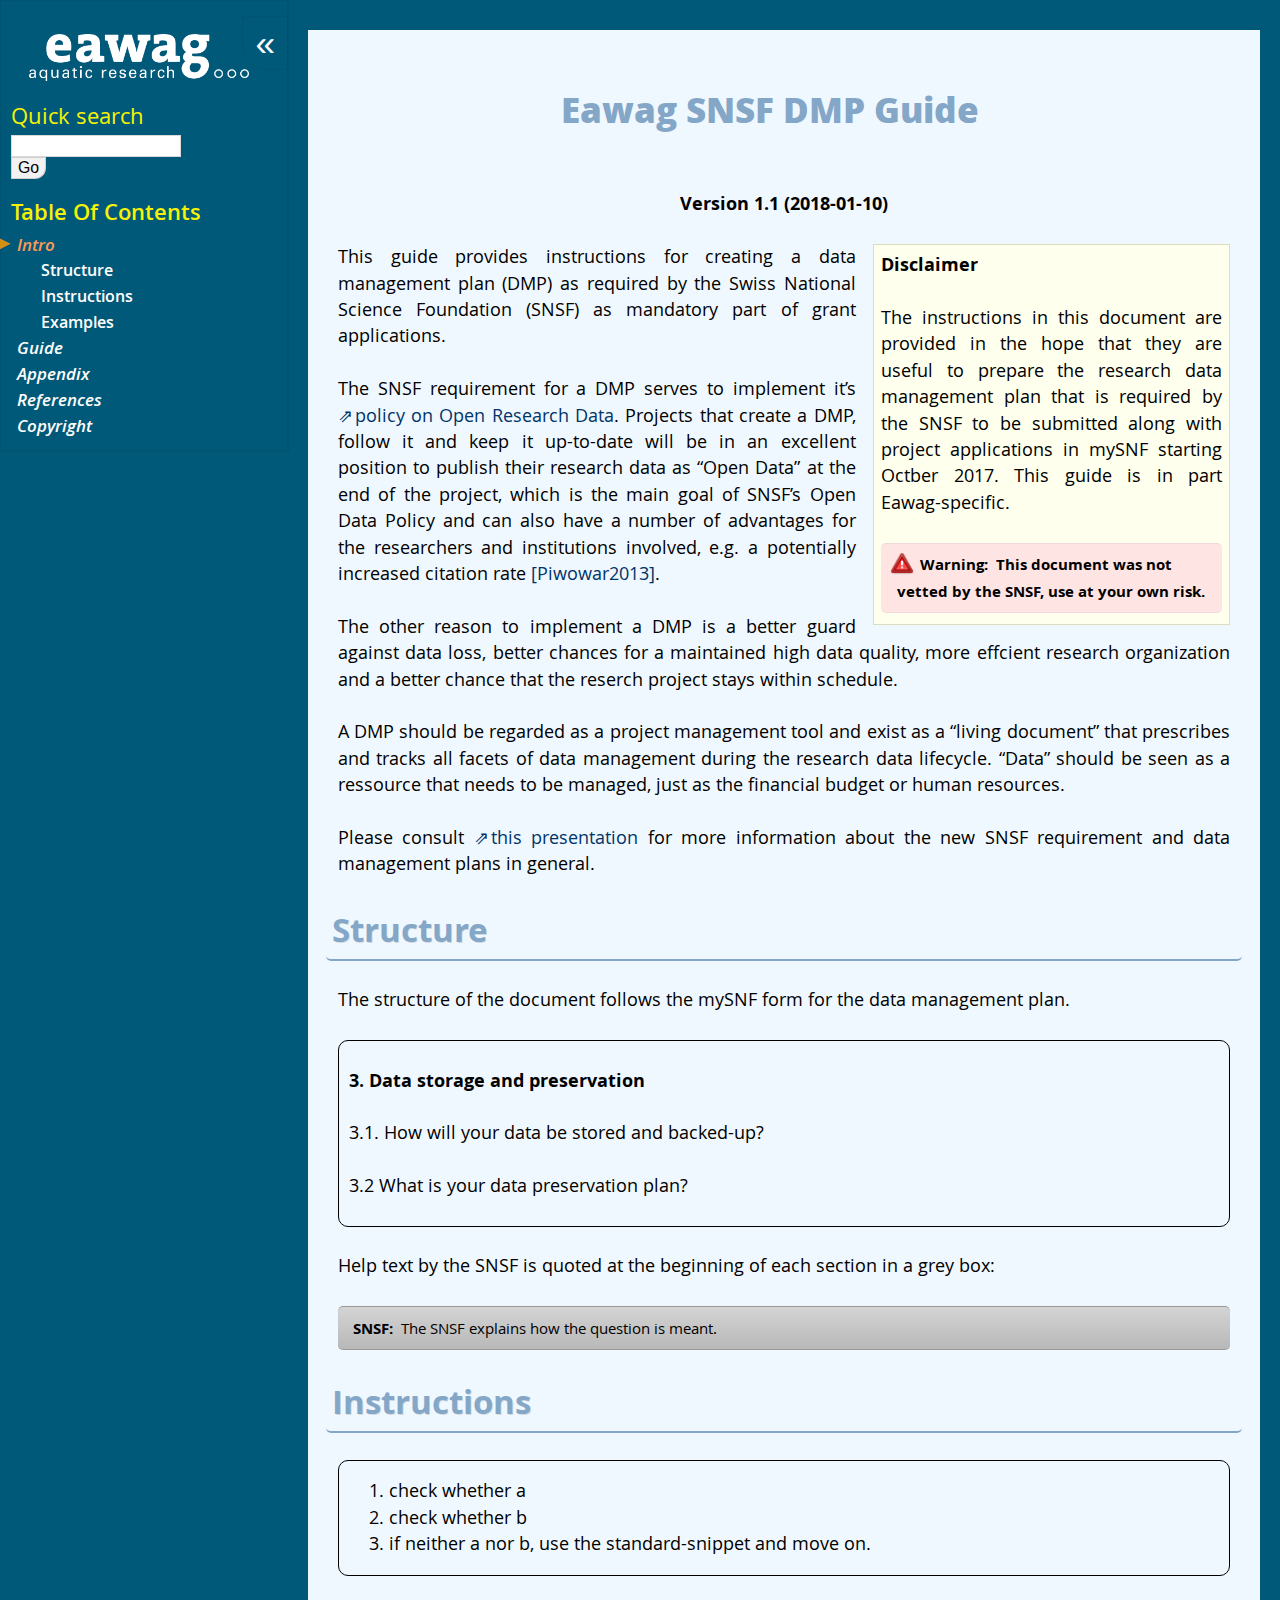
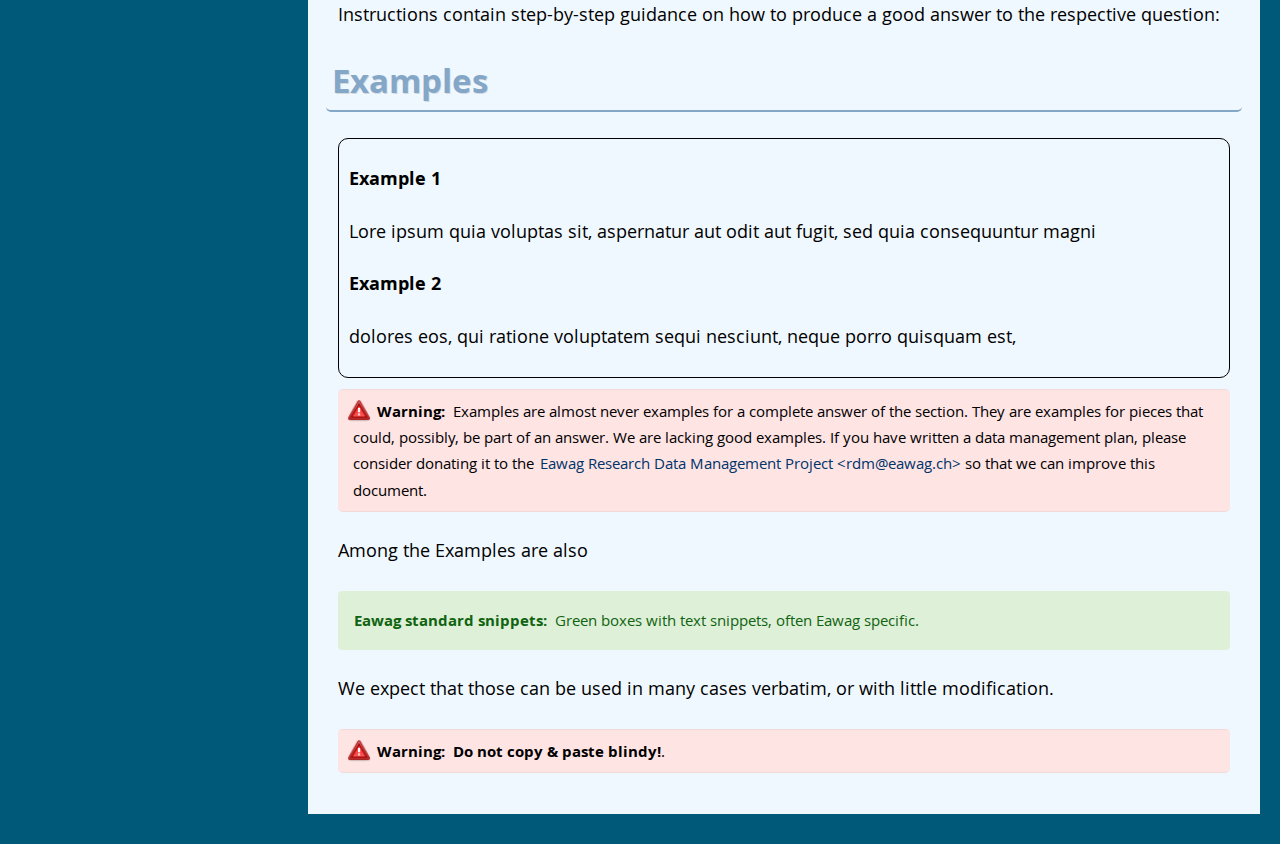
==== _build/html/index.html @ 39a64362 "fixed fonts" ====
<!DOCTYPE html PUBLIC "-//W3C//DTD XHTML 1.0 Transitional//EN"
  "http://www.w3.org/TR/xhtml1/DTD/xhtml1-transitional.dtd">

<html xmlns="http://www.w3.org/1999/xhtml">
  <head>
    <meta http-equiv="Content-Type" content="text/html; charset=utf-8" />
    <title>Eawag SNSF DMP Guide &#8212; Eawag SNSF DMP Guide 1.1 documentation</title>
    <link rel="stylesheet" href="_static/cloud_eaw.css" type="text/css" />
    <link rel="stylesheet" href="_static/pygments.css" type="text/css" />
    <link rel="stylesheet" href="FUCKIT" type="text/css" />
    <script type="text/javascript">
      var DOCUMENTATION_OPTIONS = {
        URL_ROOT:    './',
        VERSION:     '1.1',
        COLLAPSE_INDEX: false,
        FILE_SUFFIX: '.html',
        HAS_SOURCE:  true,
        SOURCELINK_SUFFIX: '.txt'
      };
    </script>
    <script type="text/javascript" src="_static/jquery.js"></script>
    <script type="text/javascript" src="_static/underscore.js"></script>
    <script type="text/javascript" src="_static/doctools.js"></script>
    <script type="text/javascript" src="_static/jquery.cookie.js"></script>
    <script type="text/javascript" src="_static/cloud.base.js"></script>
    <script type="text/javascript" src="_static/cloud.js"></script>
    <link rel="index" title="Index" href="genindex.html" />
    <link rel="search" title="Search" href="search.html" />
    <link rel="next" title="Guide" href="Eawag_SNSF_DMP_Guide.html" />
    <link rel="prev" title="Eawag SNSF DMP Guide" href="contents.html" /> 
        <meta name="viewport" content="width=device-width, initial-scale=1">
  </head>
  <body>
    
    
    
  

    <div class="document">
      <div class="documentwrapper">
        <div class="bodywrapper">
          <div class="body" role="main">
            
  <div class="section" id="eawag-snsf-dmp-guide">
<h1>Eawag SNSF DMP Guide<a class="headerlink" href="#eawag-snsf-dmp-guide" title="Permalink to this headline">¶</a></h1>
<p class="centered">
<strong>Version 1.1 (2018-01-10)</strong></p><div class="sidebar">
<p class="first sidebar-title">Disclaimer</p>
<p>The instructions in this document are provided in the hope that
they are useful to prepare the research data management plan
that is required by the SNSF to be submitted along with project
applications in mySNF starting Octber 2017. This guide is in part
Eawag-specific.</p>
<div class="last admonition warning">
<p class="first admonition-title">Warning</p>
<p class="last"><strong>This document was not vetted by the SNSF, use at your own
risk.</strong></p>
</div>
</div>
<p>This guide provides instructions for creating a data management plan
(DMP) as required by the Swiss National Science Foundation (SNSF) as
mandatory part of grant applications.</p>
<p>The SNSF requirement for a DMP serves to implement it’s <a class="reference external" href="http://www.snf.ch/en/theSNSF/research-policies/open_research_data/">policy on
Open Research Data</a>. Projects
that create a DMP, follow it and keep it up-to-date will be in an
excellent position to publish their research data as “Open Data” at
the end of the project, which is the main goal of SNSF’s Open Data
Policy and can also have a number of advantages for the researchers
and institutions involved, e.g. a potentially increased citation rate
<a class="reference internal" href="References.html#piwowar2013" id="id1">[Piwowar2013]</a>.</p>
<p>The other reason to implement a DMP is a better guard against data
loss, better chances for a maintained high data quality, more effcient
research organization and a better chance that the reserch project
stays within schedule.</p>
<p>A DMP should be regarded as a project management tool and exist as a
“living document” that prescribes and tracks all facets of data
management during the research data lifecycle. “Data” should be
seen as a ressource that needs to be managed, just as the
financial budget or human resources.</p>
<p>Please consult <a class="reference external" href="https://eawag-rdm.github.io/eawag_dmp_2017/index.html">this presentation</a> for more
information about the new SNSF requirement and data management plans
in general.</p>
<div class="section" id="structure">
<h2>Structure<a class="headerlink" href="#structure" title="Permalink to this headline">¶</a></h2>
<p>The structure of the document follows the mySNF form for the data
management plan.</p>
<div class="example docutils container">
<p><strong>3. Data storage and preservation</strong></p>
<p>3.1. How will your data be stored and backed-up?</p>
<p>3.2 What is your data preservation plan?</p>
</div>
<p>Help text by the SNSF is quoted at the beginning of each section in a grey box:</p>
<div class="admonition-snsf admonition">
<p class="first admonition-title">SNSF</p>
<p class="last">The SNSF explains how the question is meant.</p>
</div>
</div>
<div class="section" id="instructions">
<h2>Instructions<a class="headerlink" href="#instructions" title="Permalink to this headline">¶</a></h2>
<div class="example docutils container">
<ol class="arabic simple">
<li>check whether a</li>
<li>check whether b</li>
<li>if neither a nor b, use the standard-snippet and move on.</li>
</ol>
</div>
<p>Instructions contain step-by-step guidance on how to produce a
good answer to the respective question:</p>
</div>
<div class="section" id="examples">
<h2>Examples<a class="headerlink" href="#examples" title="Permalink to this headline">¶</a></h2>
<div class="example docutils container">
<p><strong>Example 1</strong></p>
<p>Lore ipsum quia voluptas sit, aspernatur aut odit aut fugit, sed quia
consequuntur magni</p>
<p><strong>Example 2</strong></p>
<p>dolores eos, qui ratione voluptatem sequi nesciunt,
neque porro quisquam est,</p>
</div>
<div class="admonition warning">
<p class="first admonition-title">Warning</p>
<p class="last">Examples are almost never examples for a complete answer of the
section. They are examples for pieces that could, possibly, be part
of an answer. We are lacking good examples. If you have written a
data management plan, please consider donating it to the <a class="reference external" href="mailto:rdm&#37;&#52;&#48;eawag&#46;ch">Eawag
Research Data Management Project &lt;rdm<span>&#64;</span>eawag<span>&#46;</span>ch&gt;</a>
so that we can improve this document.</p>
</div>
<p>Among the Examples are also</p>
<div class="admonition-eawag-standard-snippet admonition">
<p class="first admonition-title">Eawag standard snippets</p>
<p class="last">Green boxes with text snippets, often Eawag specific.</p>
</div>
<p>We expect that those can be used in many cases verbatim, or with
little modification.</p>
<div class="admonition warning">
<p class="first admonition-title">Warning</p>
<p class="last"><strong>Do not copy &amp; paste blindy!</strong>.</p>
</div>
</div>
</div>


          </div>
        </div>
      </div>
      <div class="sphinxsidebar" role="navigation" aria-label="main navigation">
        <div class="sphinxsidebarwrapper">
        <p class="logo"><a href="contents.html" title="contents">
          <img class="logo" src="_static/ealogo-white.png" alt="Logo"/>
        </a></p>
<div id="searchbox" style="display: none" role="search">
  <h3>Quick search</h3>
    <form class="search" action="search.html" method="get">
      <div><input type="text" name="q" /></div>
      <div><input type="submit" value="Go" /></div>
      <input type="hidden" name="check_keywords" value="yes" />
      <input type="hidden" name="area" value="default" />
    </form>
</div>
<script type="text/javascript">$('#searchbox').show(0);</script>
<div class="sphinx-toc sphinxglobaltoc">
<h3><a href="contents.html">Table Of Contents</a></h3>
<ul class="current">
<li class="toctree-l1 current"><a class="current reference internal" href="#">Intro</a><ul>
<li class="toctree-l2"><a class="reference internal" href="#structure">Structure</a></li>
<li class="toctree-l2"><a class="reference internal" href="#instructions">Instructions</a></li>
<li class="toctree-l2"><a class="reference internal" href="#examples">Examples</a></li>
</ul>
</li>
<li class="toctree-l1"><a class="reference internal" href="Eawag_SNSF_DMP_Guide.html">Guide</a></li>
<li class="toctree-l1"><a class="reference internal" href="Appendix.html">Appendix</a></li>
<li class="toctree-l1"><a class="reference internal" href="References.html">References</a></li>
<li class="toctree-l1"><a class="reference internal" href="Copyright.html">Copyright</a></li>
</ul>
</div>
        </div>
      </div>
    
    
        <div class="sidebar-toggle-group no-js">
            
            <button class="sidebar-toggle" id="sidebar-hide" title="Hide the sidebar menu">
                 «
                <span class="show-for-small">hide menu</span>
                
            </button>
            <button class="sidebar-toggle" id="sidebar-show" title="Show the sidebar menu">
                
                <span class="show-for-small">menu</span>
                <span class="hide-for-small">sidebar</span>
                 »
            </button>
        </div>
    
      <div class="clearer"></div>
    </div>
    <!-- <div class="relbar-bottom"> -->
    <!--     
    <div class="related" role="navigation" aria-label="related navigation">
      <h3>Navigation</h3>
      <ul>
        <li class="right" style="margin-right: 10px">
          <a href="genindex.html" title="General Index"
             accesskey="I">index</a></li>
        <li class="right" >
          <a href="Eawag_SNSF_DMP_Guide.html" title="Guide"
             accesskey="N">next</a> &nbsp; &nbsp;</li>
        <li class="right" >
          <a href="contents.html" title="Eawag SNSF DMP Guide"
             accesskey="P">previous</a> &nbsp; &nbsp;</li>
    <li><a href="contents.html">Eawag SNSF DMP Guide 1.1 documentation</a> &#187;</li>
 
      </ul>
    </div> -->
    <!-- </div> -->
<!--    
    <div class="footer" role="contentinfo">
        &#169; Copyright .
      Created using <a href="http://sphinx-doc.org/">Sphinx</a> 1.6.6.
    </div> -->
<!-- -->
    <!-- cloud_sptheme 1.4 -->
  </body>
</html>
---- _build/html/_static/cloud_eaw.css ----
@import 'cloud.css';
@import 'fontstyles.css';

div.document {
  margin: 0 0;
  max-width: 1440px;
}

div.section {
  background-color: aliceblue;
}

.body>.section {
  padding: 30px;
}

div.sphinxsidebar {
  margin-top: 0px;
  background: #005978;
  border-radius: 0;
  
}

div.sphinxsidebar h3, div.sphinxsidebar h4 {
  font-family: Open Sans;
}
  
div.sphinxsidebar a {
  color: #ffffff;
  font-weight: 600;
}

div.sphinx-toc li.focus.local > a:not(:hover) {
  color: #FF9955;
  font-weight: 600;
}
 
div.sphinxsidebar h3 a,
div.sphinxsidebar h4 a,
div.sphinxsidebar h3,
div.sphinxsidebar h4 {
  color:#F5F205;
}

button.sidebar-toggle {
  color: #ffffff;
}

button#sidebar-show {
  background-color: #005978;
}

div.sphinxsidebar ul li a {
  white-space: normal;
}

img.logo {
  max-width: 80%;
}

p.logo a:hover {
  filter: invert(100%);
  background: transparent;
}

div.sphinx-toc li.focus.local::before,
div.sphinx-toc li.current.active:not(.focus)::before {
  opacity: 1;
}

div.admonition-snsf-snsf,
div.admonition-snsf {
  background: linear-gradient(to bottom,#d4d4d4 0,#b8b8b8 100%);
  color: black;
  border-color: #999999;
}

div.admonition-eawag-standard-snippet {
  color: #106411;
  background: #dff0d8;
  border-color: #d6e9c6;
  padding: 15px;
  margin-bottom: 20px;
  border: 1px solid transparent;
  border-radius: 4px;
}

div.admonition-snsf.inline-title p.admonition-title,
div.admonition-eawag-standard-snippet.inline-title p.admonition-title {
  padding-left: 0px;
}


div.admonition.note {
  color: #075981;
}

div.example {
  border: 1px solid black;
  border-radius: 10px;
  padding: 0px 10px 0px 10px;
}

.section .toctree-wrapper a.reference.internal {
  font-size: 100%;
}

div.sphinxglobaltoc ul a:not([href*="#"]),
div.sphinxglobaltoc ul a[href="#"] {
    font-size: 110%;
    font-style: italic;
}

button#sidebar-hide {
  font-size: 200%;
}

div.sphinx-toc ul a:not([href^="#"]):hover::before {
    content: "▶";
    position: absolute;
    right: 100%;
    font-size: 1.5em;
    margin-right: 0px;
    color: #fff9e4;
    opacity: 1;
}
div.body h2, div.body p.rubric, div.body h3, div.body h4, div.body h5, div.body h6 {
  font-family: "Open Sans", sans;
  font-weight: 700;
}

div.body h1 {
  font-family: "Open Sans", sans;
  font-weight: 800;
}
---- _build/html/_static/pygments.css ----
.highlight .hll { background-color: #ffffcc }
.highlight  { background: #eeffcc; }
.highlight .c { color: #408090; font-style: italic } /* Comment */
.highlight .err { border: 1px solid #FF0000 } /* Error */
.highlight .k { color: #007020; font-weight: bold } /* Keyword */
.highlight .o { color: #666666 } /* Operator */
.highlight .ch { color: #408090; font-style: italic } /* Comment.Hashbang */
.highlight .cm { color: #408090; font-style: italic } /* Comment.Multiline */
.highlight .cp { color: #007020 } /* Comment.Preproc */
.highlight .cpf { color: #408090; font-style: italic } /* Comment.PreprocFile */
.highlight .c1 { color: #408090; font-style: italic } /* Comment.Single */
.highlight .cs { color: #408090; background-color: #fff0f0 } /* Comment.Special */
.highlight .gd { color: #A00000 } /* Generic.Deleted */
.highlight .ge { font-style: italic } /* Generic.Emph */
.highlight .gr { color: #FF0000 } /* Generic.Error */
.highlight .gh { color: #000080; font-weight: bold } /* Generic.Heading */
.highlight .gi { color: #00A000 } /* Generic.Inserted */
.highlight .go { color: #333333 } /* Generic.Output */
.highlight .gp { color: #c65d09; font-weight: bold } /* Generic.Prompt */
.highlight .gs { font-weight: bold } /* Generic.Strong */
.highlight .gu { color: #800080; font-weight: bold } /* Generic.Subheading */
.highlight .gt { color: #0044DD } /* Generic.Traceback */
.highlight .kc { color: #007020; font-weight: bold } /* Keyword.Constant */
.highlight .kd { color: #007020; font-weight: bold } /* Keyword.Declaration */
.highlight .kn { color: #007020; font-weight: bold } /* Keyword.Namespace */
.highlight .kp { color: #007020 } /* Keyword.Pseudo */
.highlight .kr { color: #007020; font-weight: bold } /* Keyword.Reserved */
.highlight .kt { color: #902000 } /* Keyword.Type */
.highlight .m { color: #208050 } /* Literal.Number */
.highlight .s { color: #4070a0 } /* Literal.String */
.highlight .na { color: #4070a0 } /* Name.Attribute */
.highlight .nb { color: #007020 } /* Name.Builtin */
.highlight .nc { color: #0e84b5; font-weight: bold } /* Name.Class */
.highlight .no { color: #60add5 } /* Name.Constant */
.highlight .nd { color: #555555; font-weight: bold } /* Name.Decorator */
.highlight .ni { color: #d55537; font-weight: bold } /* Name.Entity */
.highlight .ne { color: #007020 } /* Name.Exception */
.highlight .nf { color: #06287e } /* Name.Function */
.highlight .nl { color: #002070; font-weight: bold } /* Name.Label */
.highlight .nn { color: #0e84b5; font-weight: bold } /* Name.Namespace */
.highlight .nt { color: #062873; font-weight: bold } /* Name.Tag */
.highlight .nv { color: #bb60d5 } /* Name.Variable */
.highlight .ow { color: #007020; font-weight: bold } /* Operator.Word */
.highlight .w { color: #bbbbbb } /* Text.Whitespace */
.highlight .mb { color: #208050 } /* Literal.Number.Bin */
.highlight .mf { color: #208050 } /* Literal.Number.Float */
.highlight .mh { color: #208050 } /* Literal.Number.Hex */
.highlight .mi { color: #208050 } /* Literal.Number.Integer */
.highlight .mo { color: #208050 } /* Literal.Number.Oct */
.highlight .sa { color: #4070a0 } /* Literal.String.Affix */
.highlight .sb { color: #4070a0 } /* Literal.String.Backtick */
.highlight .sc { color: #4070a0 } /* Literal.String.Char */
.highlight .dl { color: #4070a0 } /* Literal.String.Delimiter */
.highlight .sd { color: #4070a0; font-style: italic } /* Literal.String.Doc */
.highlight .s2 { color: #4070a0 } /* Literal.String.Double */
.highlight .se { color: #4070a0; font-weight: bold } /* Literal.String.Escape */
.highlight .sh { color: #4070a0 } /* Literal.String.Heredoc */
.highlight .si { color: #70a0d0; font-style: italic } /* Literal.String.Interpol */
.highlight .sx { color: #c65d09 } /* Literal.String.Other */
.highlight .sr { color: #235388 } /* Literal.String.Regex */
.highlight .s1 { color: #4070a0 } /* Literal.String.Single */
.highlight .ss { color: #517918 } /* Literal.String.Symbol */
.highlight .bp { color: #007020 } /* Name.Builtin.Pseudo */
.highlight .fm { color: #06287e } /* Name.Function.Magic */
.highlight .vc { color: #bb60d5 } /* Name.Variable.Class */
.highlight .vg { color: #bb60d5 } /* Name.Variable.Global */
.highlight .vi { color: #bb60d5 } /* Name.Variable.Instance */
.highlight .vm { color: #bb60d5 } /* Name.Variable.Magic */
.highlight .il { color: #208050 } /* Literal.Number.Integer.Long */
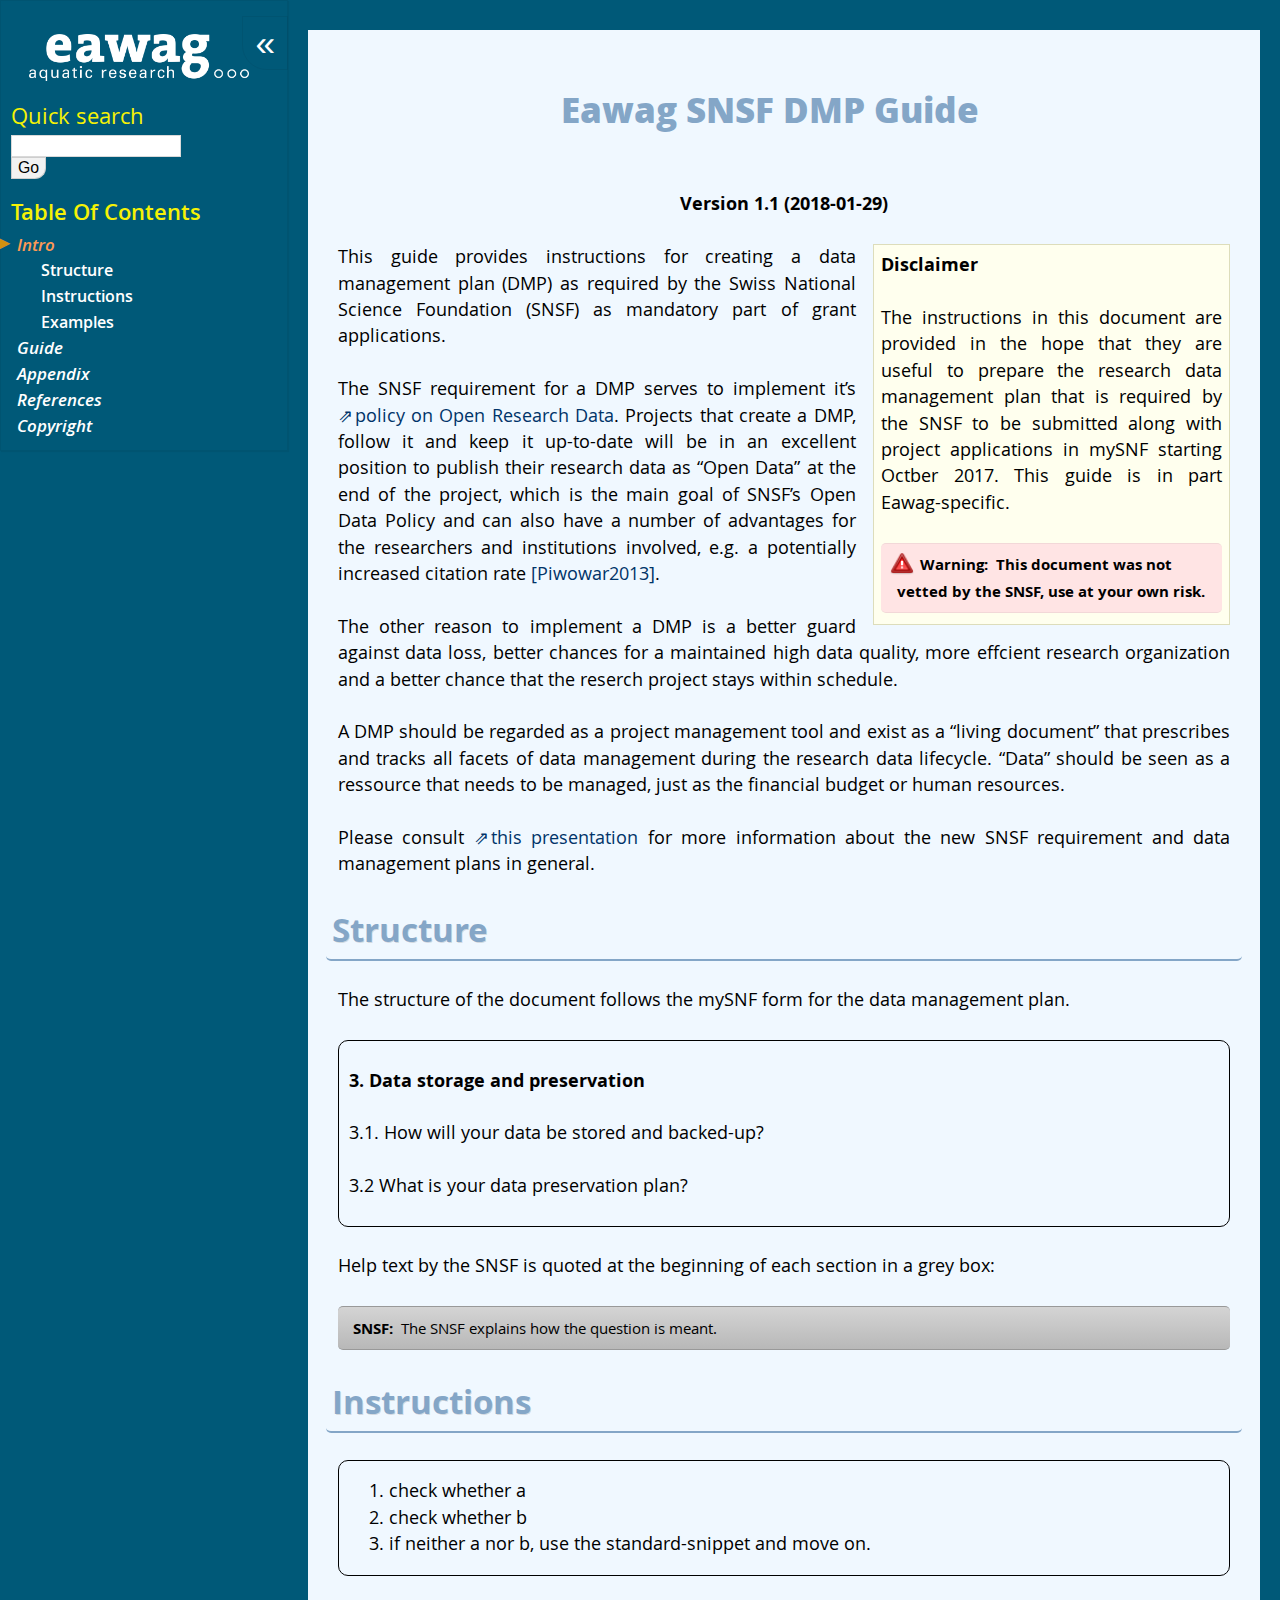
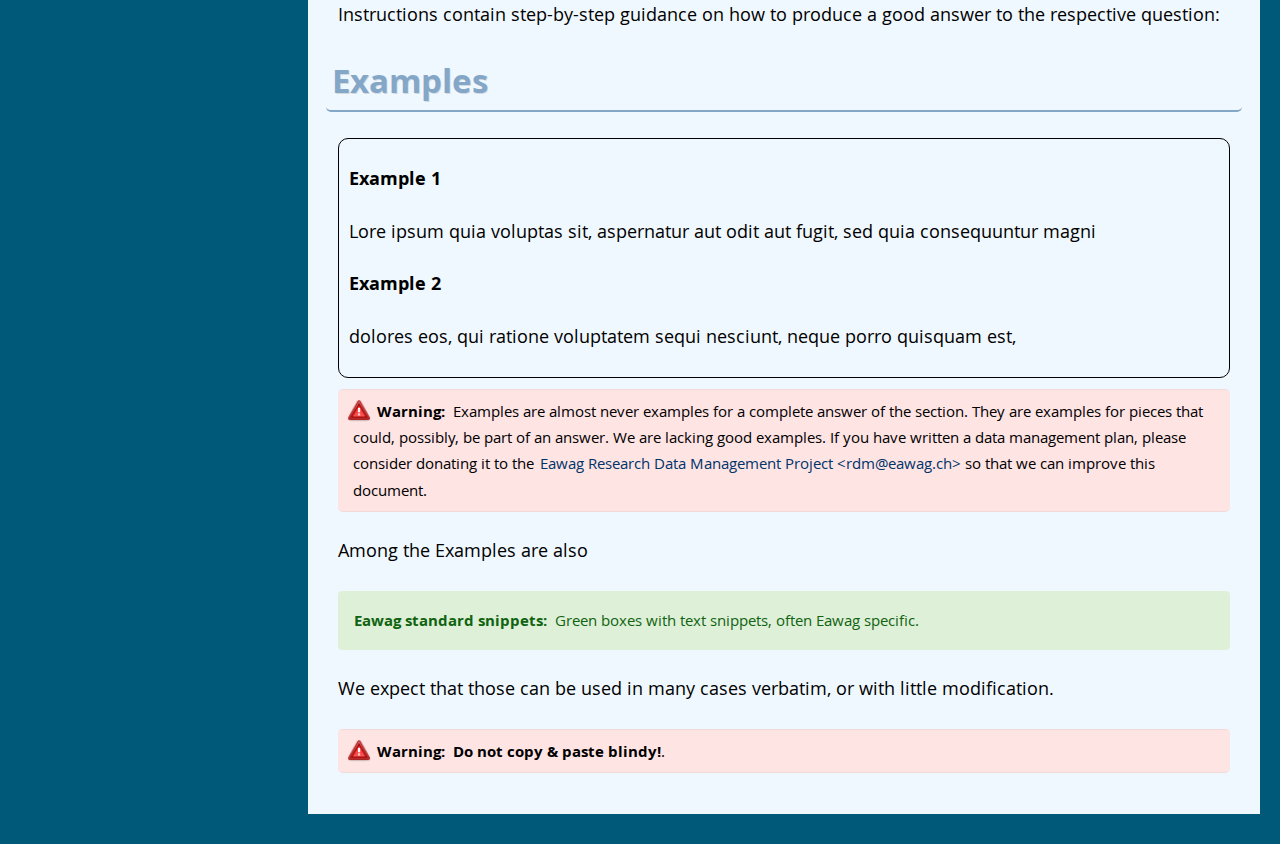
==== commit df3fb300: "changed date" ====
--- a/_build/html/index.html
+++ b/_build/html/index.html
@@ -49,7 +49,7 @@
   <div class="section" id="eawag-snsf-dmp-guide">
 <h1>Eawag SNSF DMP Guide<a class="headerlink" href="#eawag-snsf-dmp-guide" title="Permalink to this headline">¶</a></h1>
 <p class="centered">
-<strong>Version 1.1 (2018-01-10)</strong></p><div class="sidebar">
+<strong>Version 1.1 (2018-01-29)</strong></p><div class="sidebar">
 <p class="first sidebar-title">Disclaimer</p>
 <p>The instructions in this document are provided in the hope that
 they are useful to prepare the research data management plan
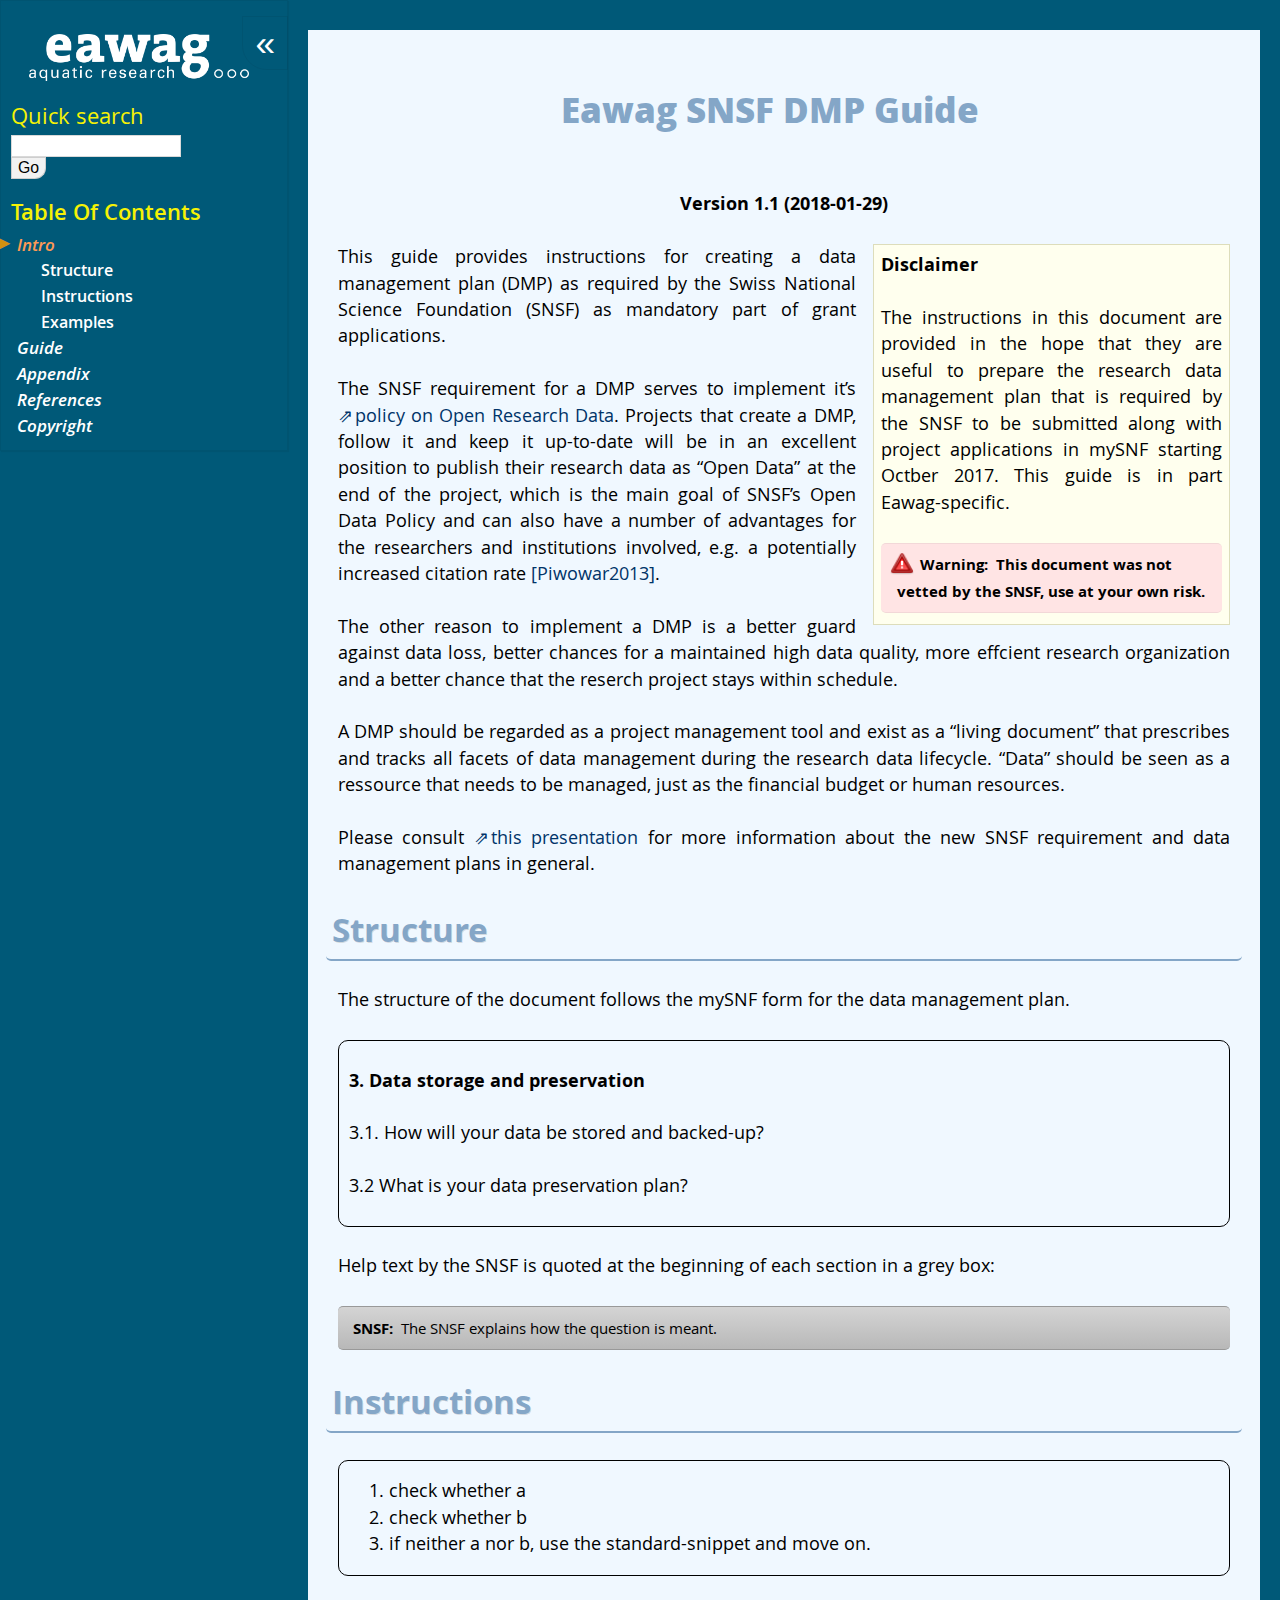
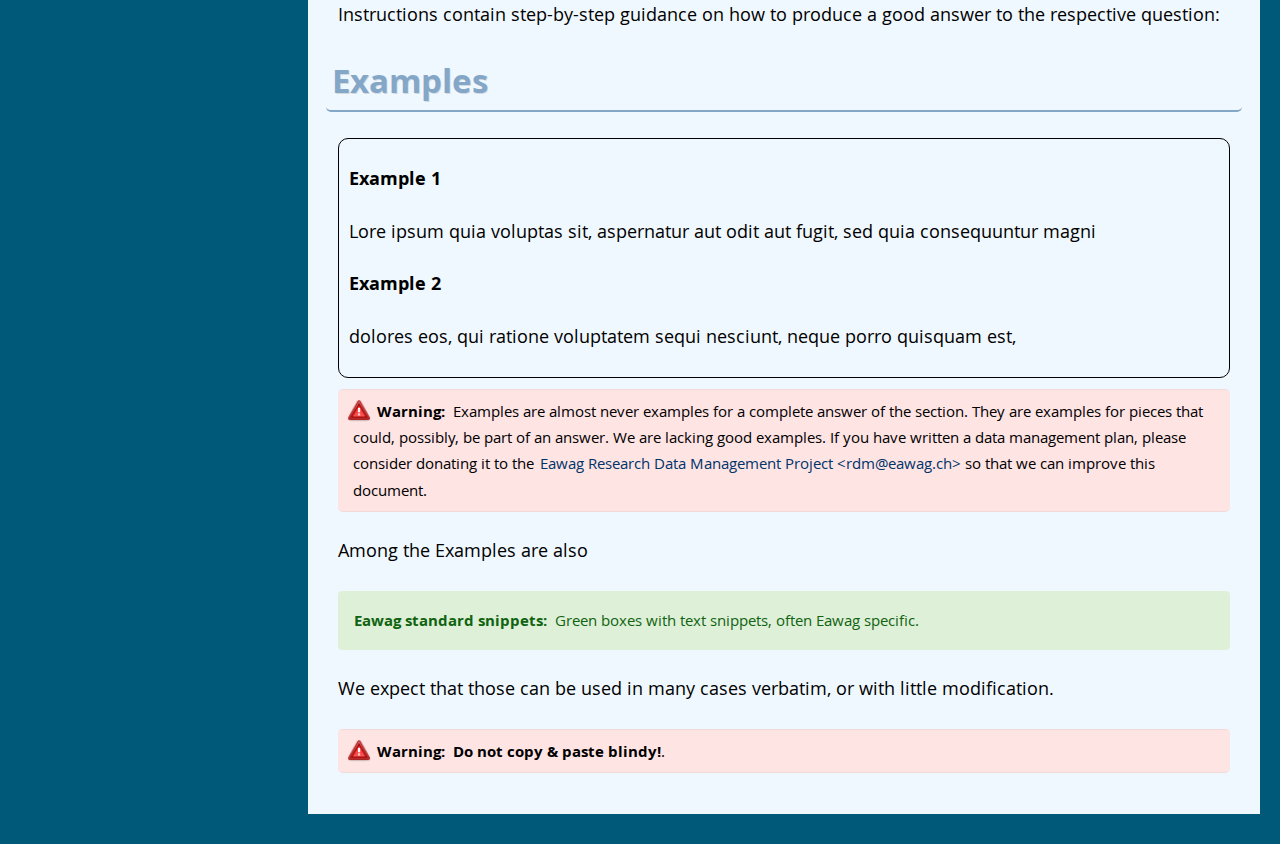
==== commit 543dbefe: "removed profanity" ====
--- a/_build/html/index.html
+++ b/_build/html/index.html
@@ -12,7 +12,7 @@
     <title>Eawag SNSF DMP Guide &#8212; Eawag SNSF DMP Guide 1.1 documentation</title>
     <link rel="stylesheet" href="_static/cloud_eaw.css" type="text/css" />
     <link rel="stylesheet" href="_static/pygments.css" type="text/css" />
-    <link rel="stylesheet" href="FUCKIT" type="text/css" />
+    <link rel="stylesheet" href="//fonts.googleapis.com/css?family=Noticia+Text|Open+Sans|Droid+Sans+Mono" type="text/css" />
     <script type="text/javascript">
       var DOCUMENTATION_OPTIONS = {
         URL_ROOT:    './',
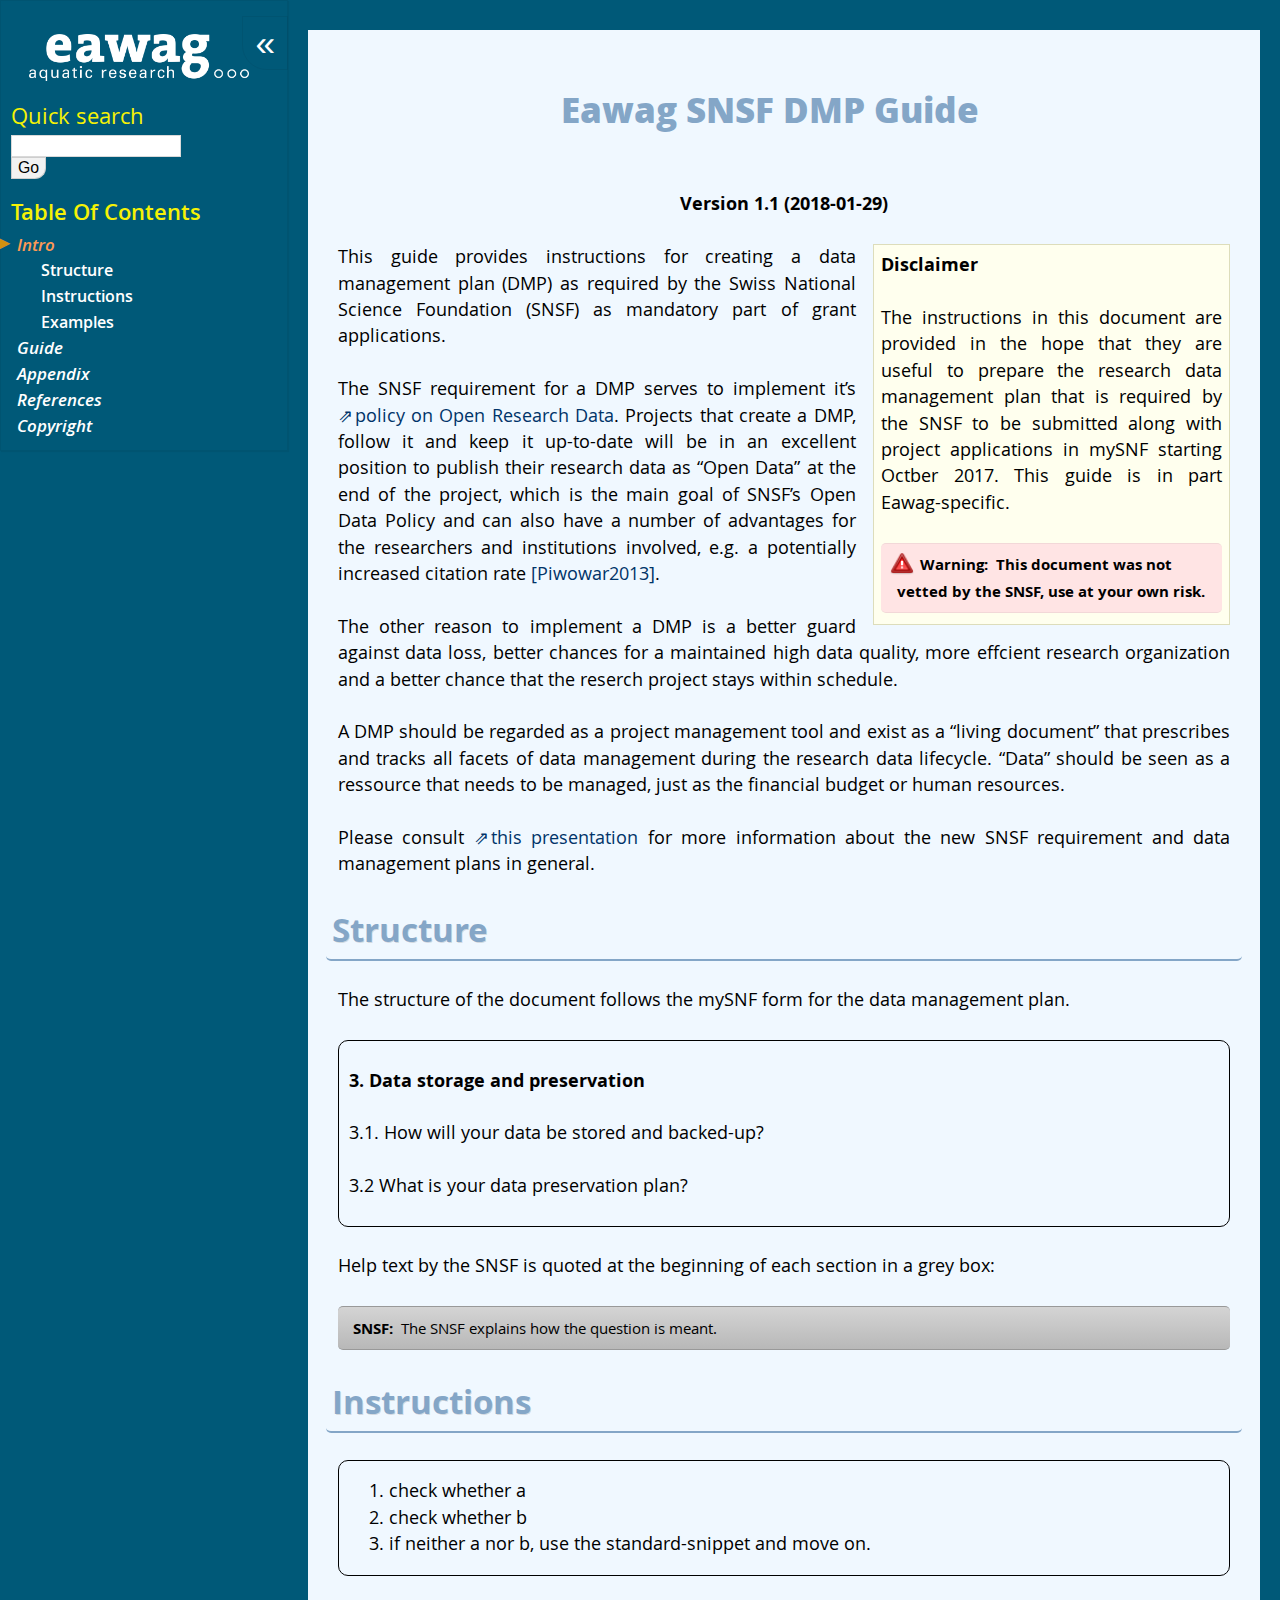
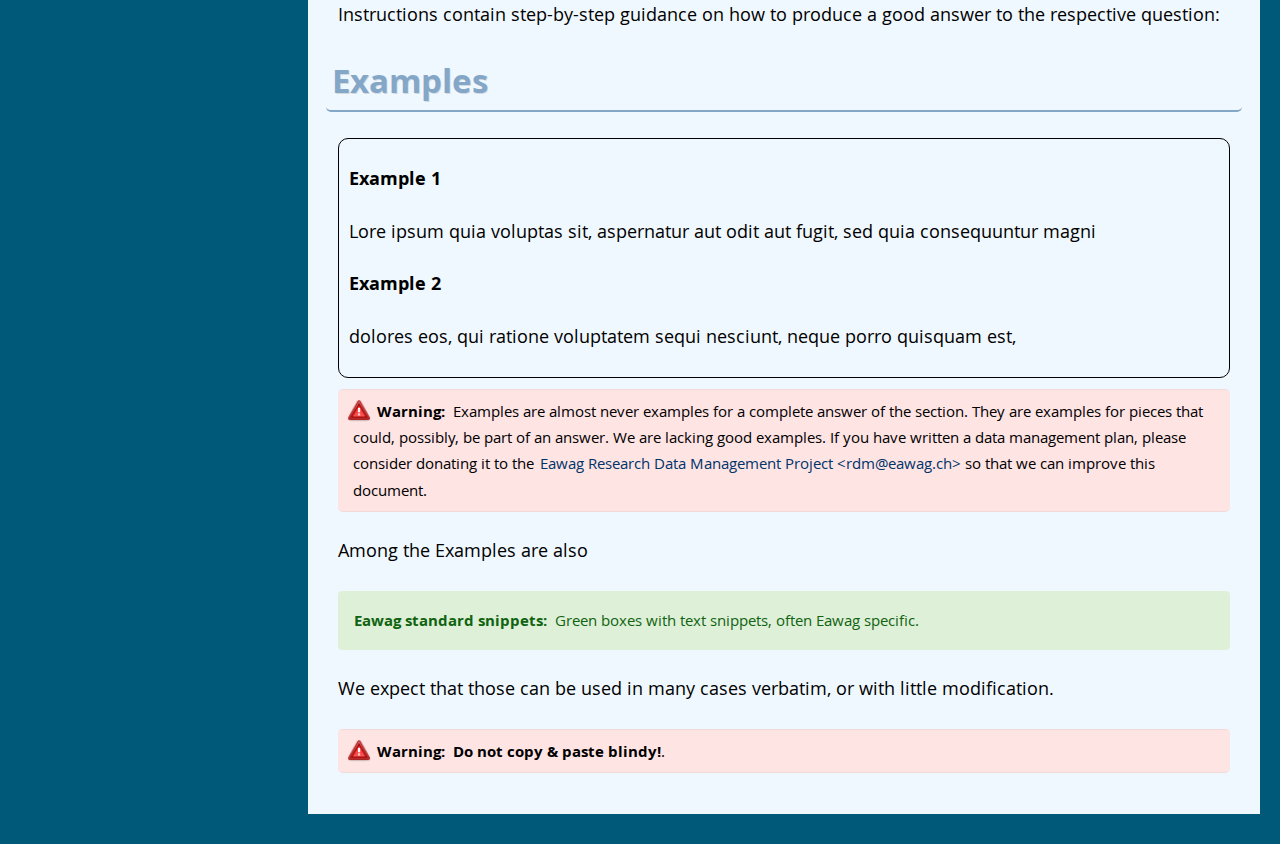
==== commit 9ae6d665: "removed googlefonts" ====
--- a/_build/html/index.html
+++ b/_build/html/index.html
@@ -12,7 +12,7 @@
     <title>Eawag SNSF DMP Guide &#8212; Eawag SNSF DMP Guide 1.1 documentation</title>
     <link rel="stylesheet" href="_static/cloud_eaw.css" type="text/css" />
     <link rel="stylesheet" href="_static/pygments.css" type="text/css" />
-    <link rel="stylesheet" href="//fonts.googleapis.com/css?family=Noticia+Text|Open+Sans|Droid+Sans+Mono" type="text/css" />
+    <link rel="stylesheet" href="./" type="text/css" />
     <script type="text/javascript">
       var DOCUMENTATION_OPTIONS = {
         URL_ROOT:    './',
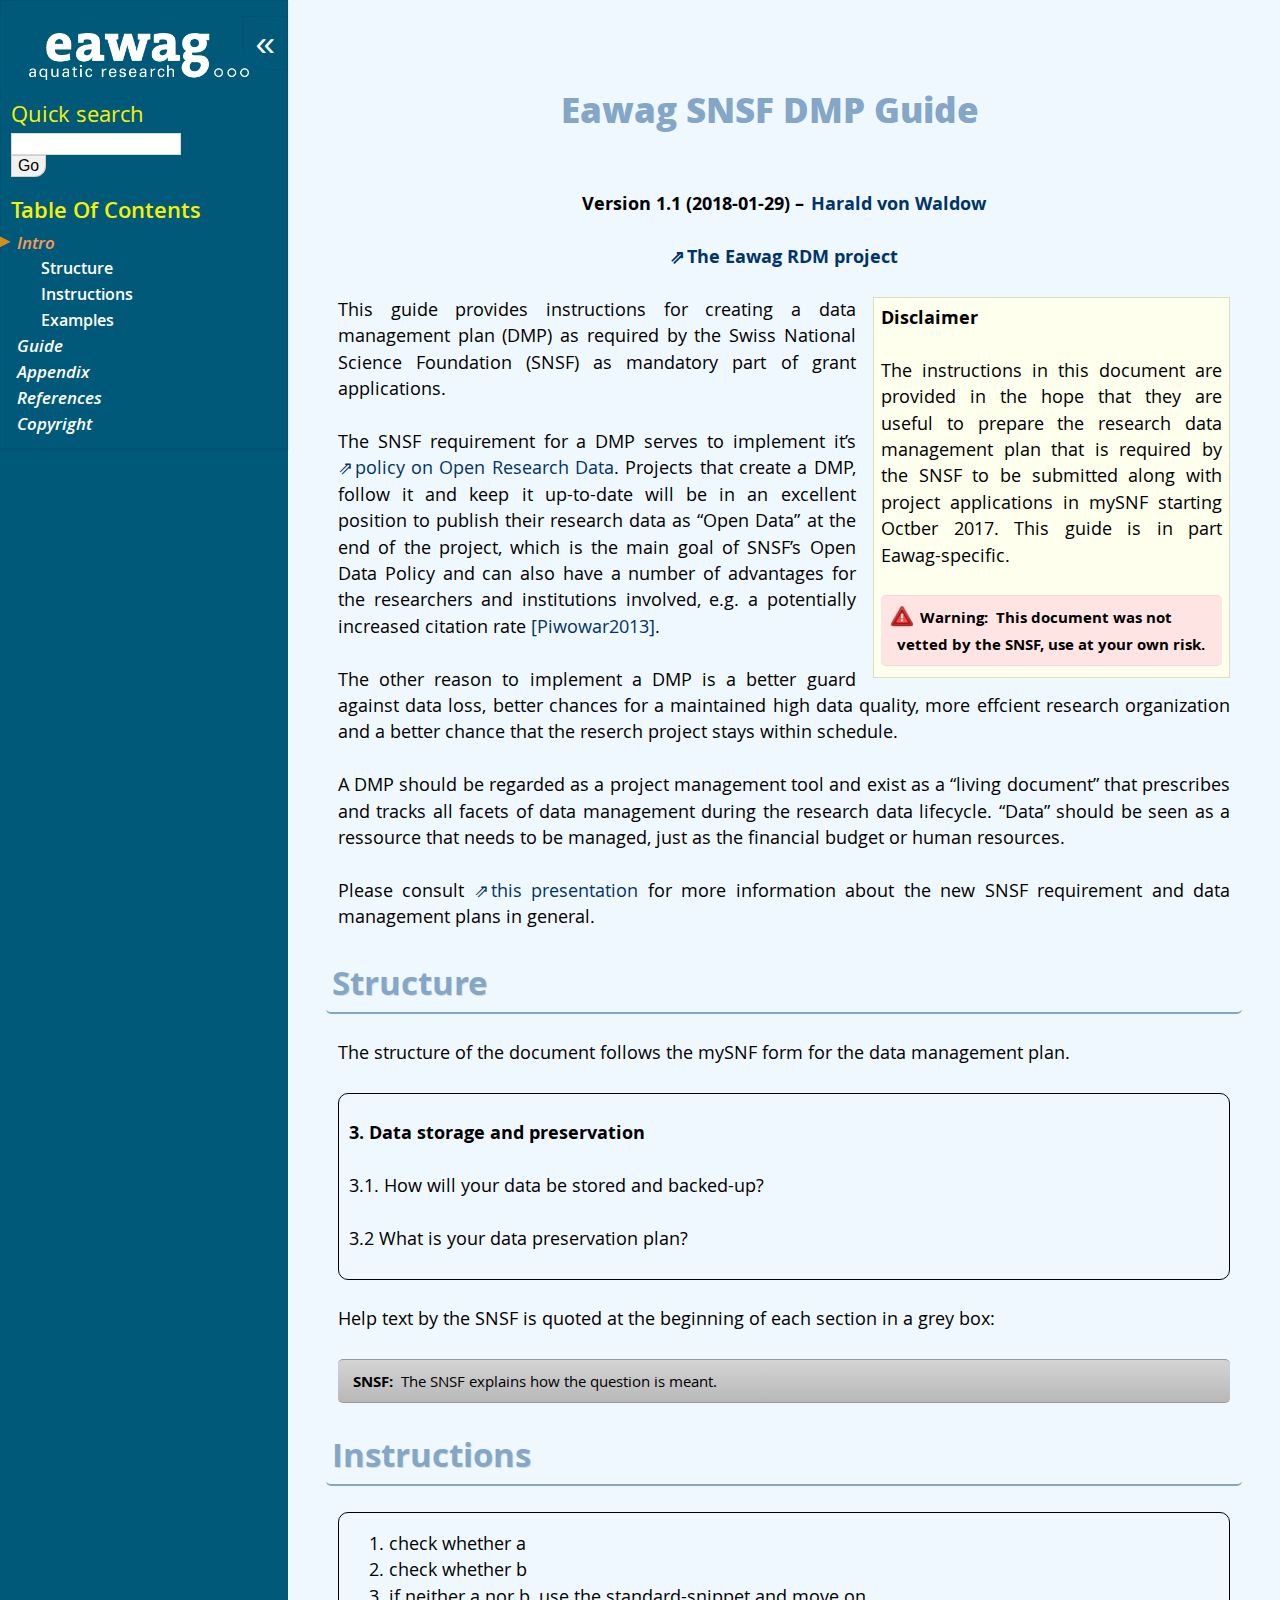
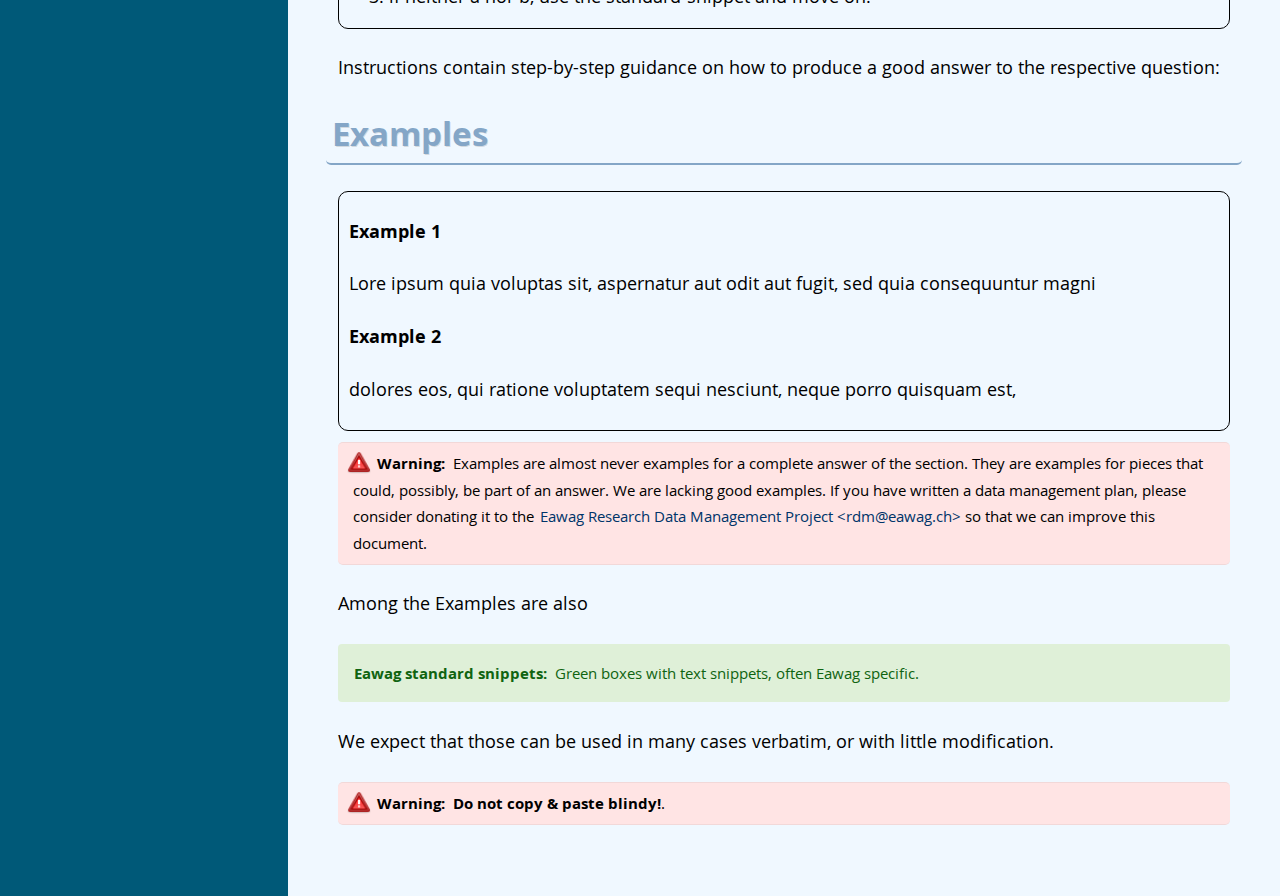
==== commit 1de3b15c: "added author / project" ====
--- a/_build/html/index.html
+++ b/_build/html/index.html
@@ -49,7 +49,8 @@
   <div class="section" id="eawag-snsf-dmp-guide">
 <h1>Eawag SNSF DMP Guide<a class="headerlink" href="#eawag-snsf-dmp-guide" title="Permalink to this headline">¶</a></h1>
 <p class="centered">
-<strong>Version 1.1 (2018-01-29)</strong></p><div class="sidebar">
+<strong>Version 1.1 (2018-01-29) – <a class="reference external" href="mailto:harald&#46;vonwaldow&#37;&#52;&#48;eawag&#46;ch">Harald von Waldow</a></strong></p><p class="centered">
+<strong><a class="reference external" href="https://opendata.eawag.ch">The Eawag RDM project</a></strong></p><div class="sidebar">
 <p class="first sidebar-title">Disclaimer</p>
 <p>The instructions in this document are provided in the hope that
 they are useful to prepare the research data management plan
--- a/_build/html/_static/cloud_eaw.css
+++ b/_build/html/_static/cloud_eaw.css
@@ -52,6 +52,10 @@
 
 div.sphinxsidebar ul li a {
   white-space: normal;
+}
+
+div.sphinxsidebar p.logo a {
+  display: inline;
 }
 
 img.logo {
@@ -124,6 +128,11 @@
     color: #fff9e4;
     opacity: 1;
 }
+
+div.body {
+  background-color: aliceblue;
+}
+
 div.body h2, div.body p.rubric, div.body h3, div.body h4, div.body h5, div.body h6 {
   font-family: "Open Sans", sans;
   font-weight: 700;
@@ -132,4 +141,4 @@
 div.body h1 {
   font-family: "Open Sans", sans;
   font-weight: 800;
-}+}
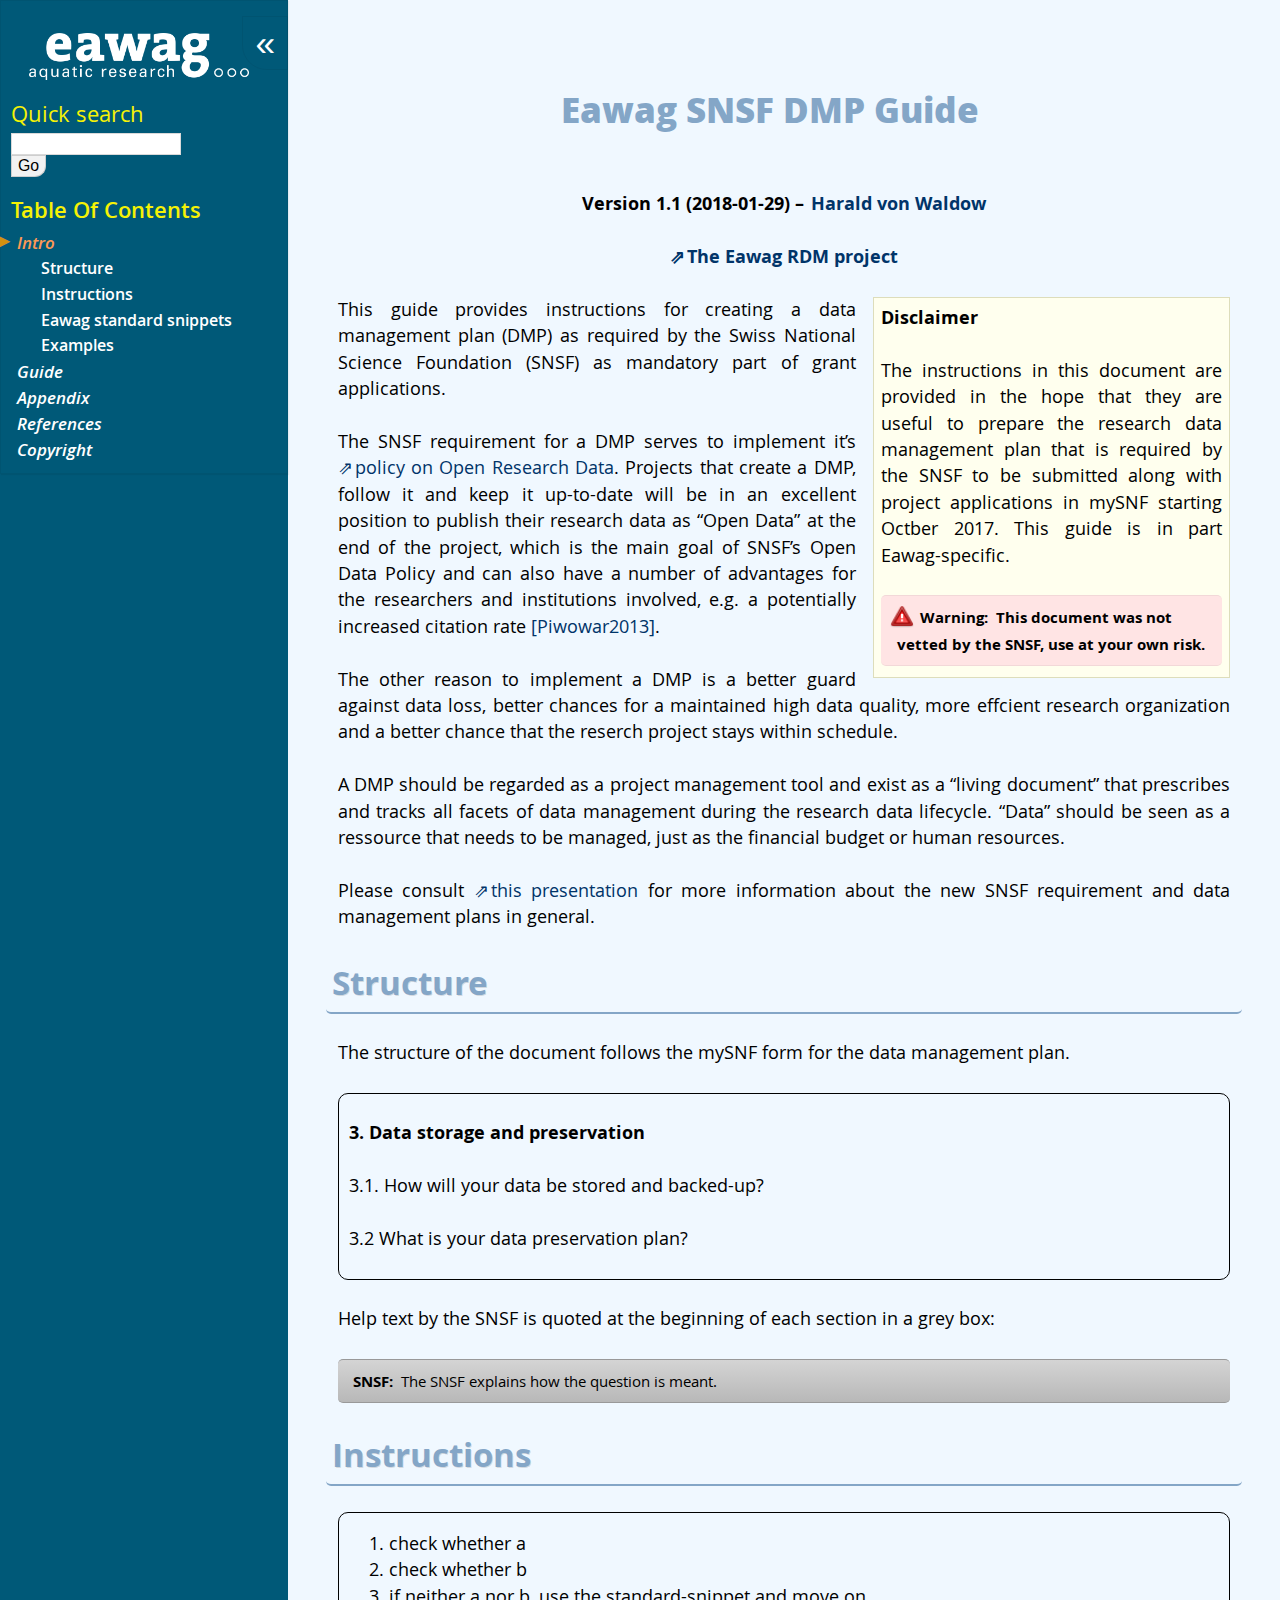
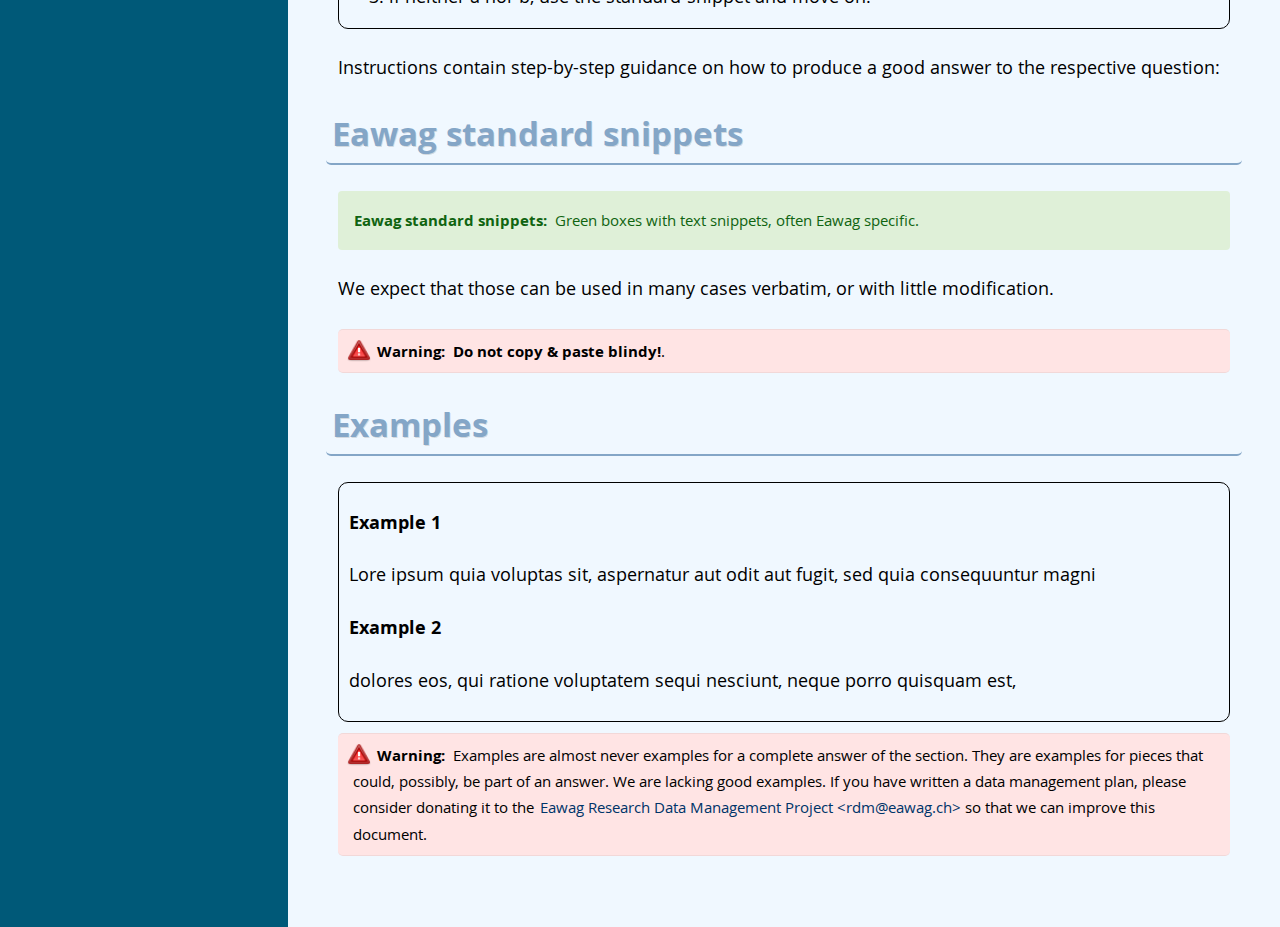
==== commit 5b591339: "Extra sections for standard snippets" ====
--- a/_build/html/index.html
+++ b/_build/html/index.html
@@ -113,6 +113,19 @@
 <p>Instructions contain step-by-step guidance on how to produce a
 good answer to the respective question:</p>
 </div>
+<div class="section" id="eawag-standard-snippets">
+<h2>Eawag standard snippets<a class="headerlink" href="#eawag-standard-snippets" title="Permalink to this headline">¶</a></h2>
+<div class="admonition-eawag-standard-snippet admonition">
+<p class="first admonition-title">Eawag standard snippets</p>
+<p class="last">Green boxes with text snippets, often Eawag specific.</p>
+</div>
+<p>We expect that those can be used in many cases verbatim, or with
+little modification.</p>
+<div class="admonition warning">
+<p class="first admonition-title">Warning</p>
+<p class="last"><strong>Do not copy &amp; paste blindy!</strong>.</p>
+</div>
+</div>
 <div class="section" id="examples">
 <h2>Examples<a class="headerlink" href="#examples" title="Permalink to this headline">¶</a></h2>
 <div class="example docutils container">
@@ -131,17 +144,6 @@
 data management plan, please consider donating it to the <a class="reference external" href="mailto:rdm&#37;&#52;&#48;eawag&#46;ch">Eawag
 Research Data Management Project &lt;rdm<span>&#64;</span>eawag<span>&#46;</span>ch&gt;</a>
 so that we can improve this document.</p>
-</div>
-<p>Among the Examples are also</p>
-<div class="admonition-eawag-standard-snippet admonition">
-<p class="first admonition-title">Eawag standard snippets</p>
-<p class="last">Green boxes with text snippets, often Eawag specific.</p>
-</div>
-<p>We expect that those can be used in many cases verbatim, or with
-little modification.</p>
-<div class="admonition warning">
-<p class="first admonition-title">Warning</p>
-<p class="last"><strong>Do not copy &amp; paste blindy!</strong>.</p>
 </div>
 </div>
 </div>
@@ -171,6 +173,7 @@
 <li class="toctree-l1 current"><a class="current reference internal" href="#">Intro</a><ul>
 <li class="toctree-l2"><a class="reference internal" href="#structure">Structure</a></li>
 <li class="toctree-l2"><a class="reference internal" href="#instructions">Instructions</a></li>
+<li class="toctree-l2"><a class="reference internal" href="#eawag-standard-snippets">Eawag standard snippets</a></li>
 <li class="toctree-l2"><a class="reference internal" href="#examples">Examples</a></li>
 </ul>
 </li>
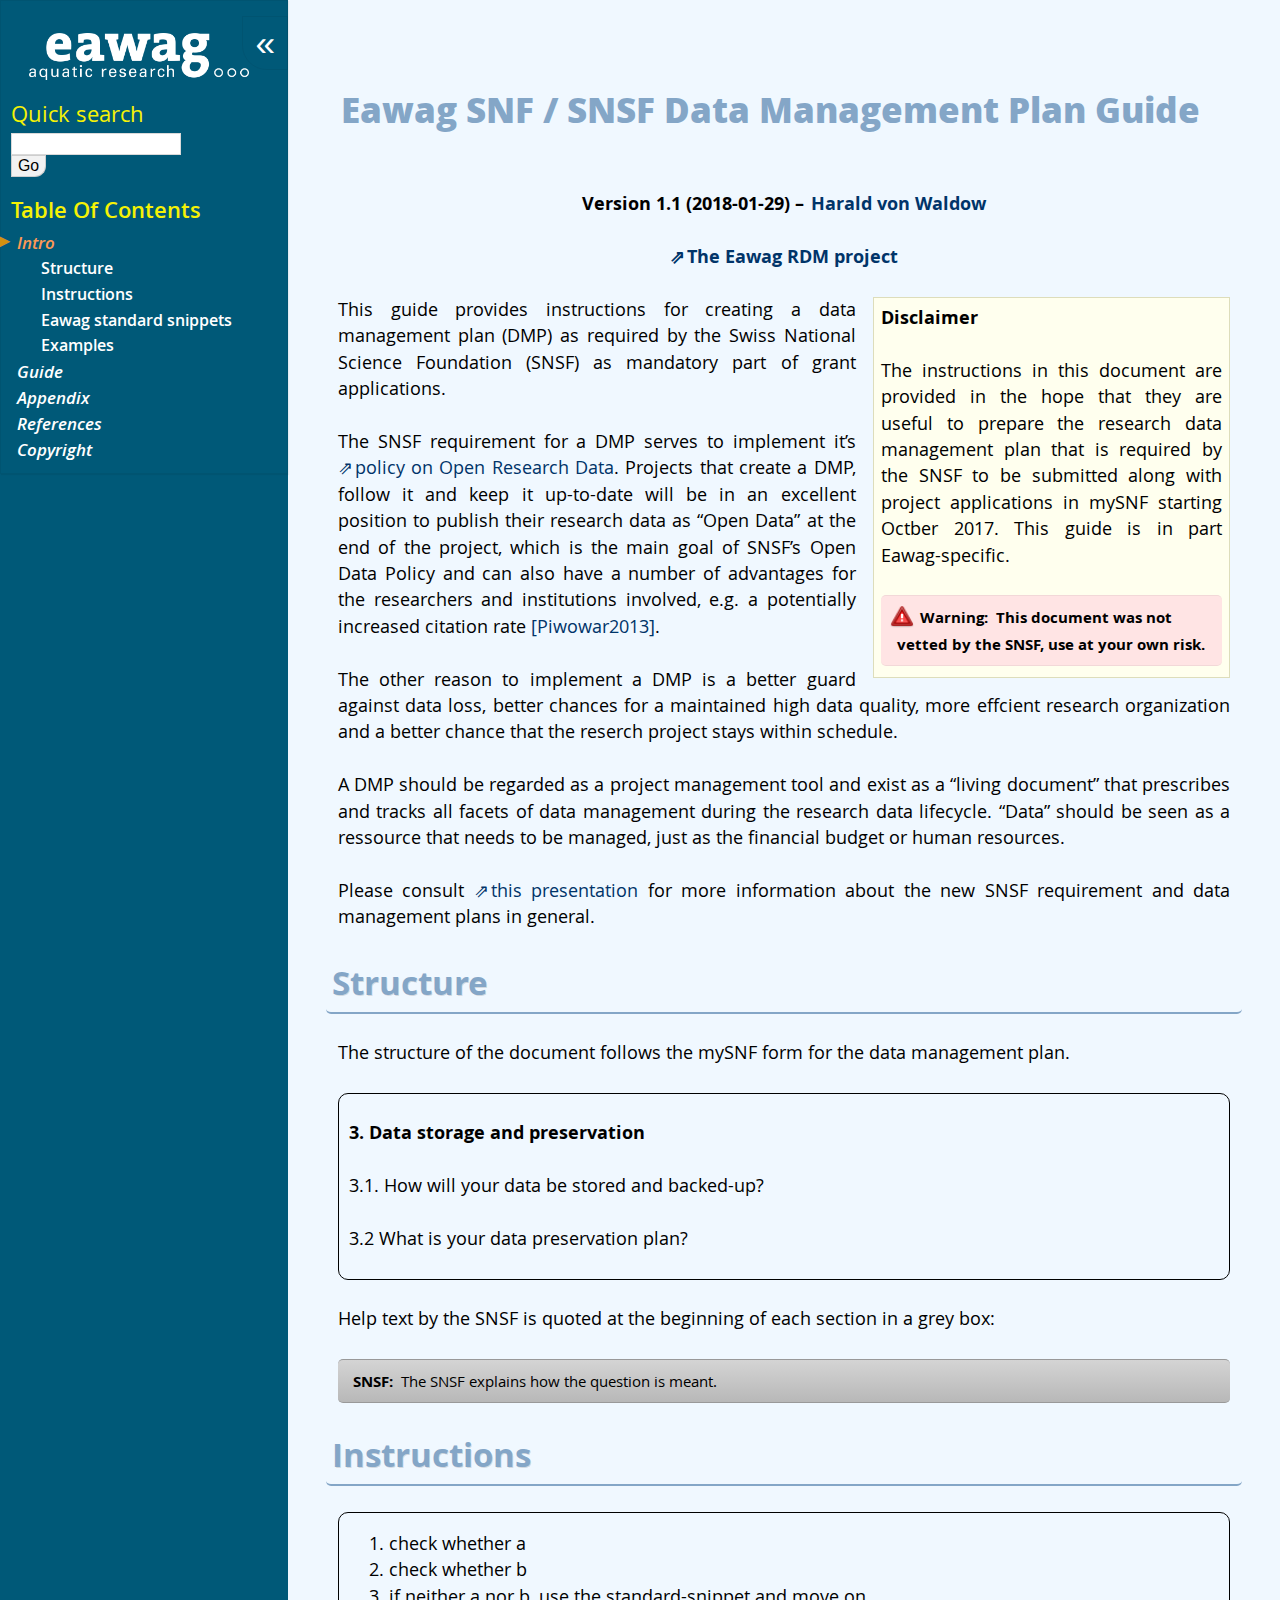
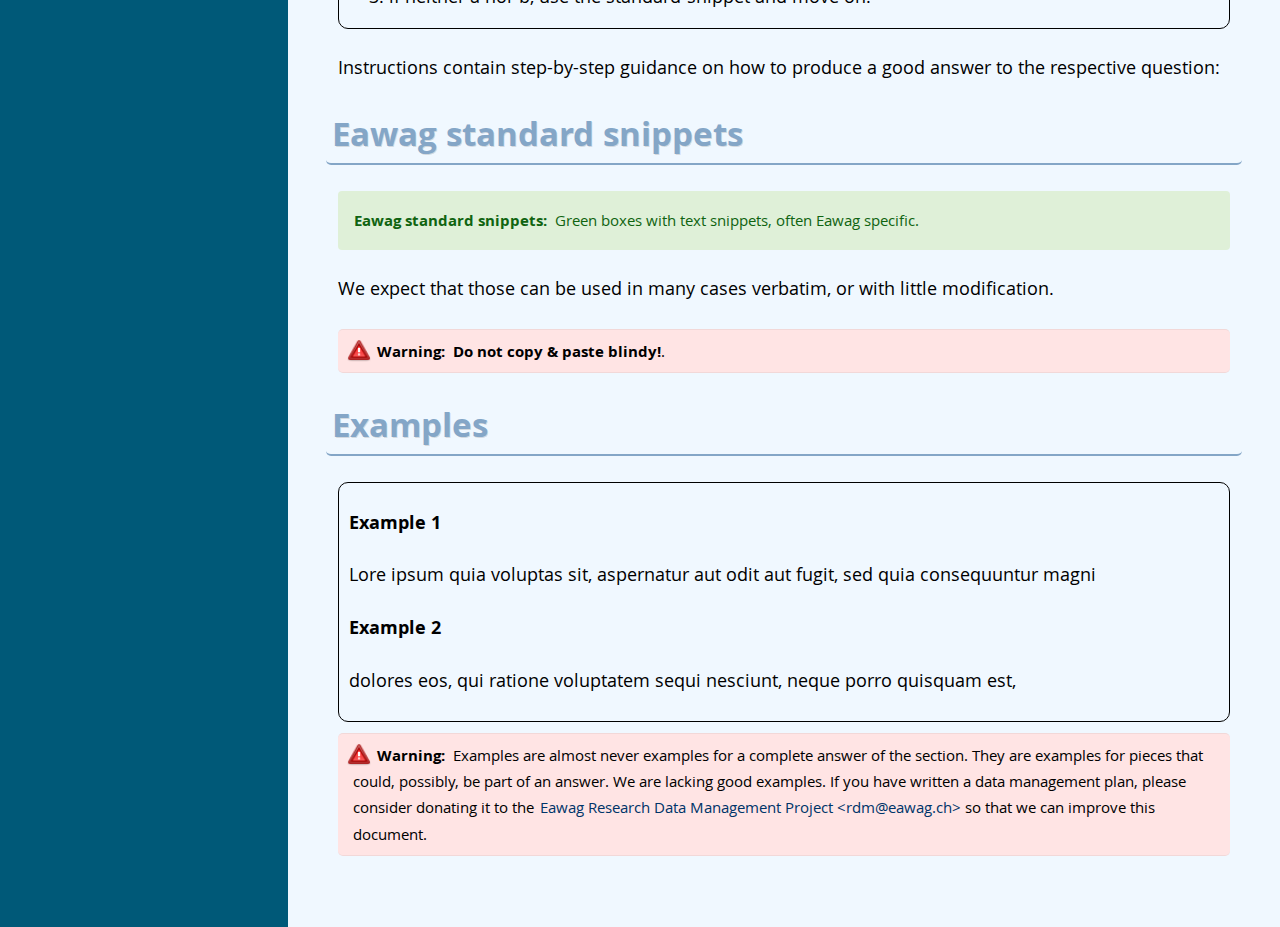
==== commit c14d4a17: "added meta / changed title" ====
--- a/_build/html/index.html
+++ b/_build/html/index.html
@@ -8,8 +8,10 @@
 
 <html xmlns="http://www.w3.org/1999/xhtml">
   <head>
-    <meta http-equiv="Content-Type" content="text/html; charset=utf-8" />
-    <title>Eawag SNSF DMP Guide &#8212; Eawag SNSF DMP Guide 1.1 documentation</title>
+    <meta http-equiv="Content-Type" content="text/html; charset=utf-8" /><meta content="Guide for preparing Data Management Plans compliant with the requirements of the Swiss National Science Foundation (SNSF / SNF)&lt;br /&gt;" name="description" />
+<meta content="Data Management Plan, Data Management, SNF, SNS,F Swiss National Science Foundation, Guide, Help, Project, Funding, Application" name="keywords" />
+
+    <title>Eawag SNF / SNSF Data Management Plan Guide &#8212; Eawag SNSF DMP Guide 1.1 documentation</title>
     <link rel="stylesheet" href="_static/cloud_eaw.css" type="text/css" />
     <link rel="stylesheet" href="_static/pygments.css" type="text/css" />
     <link rel="stylesheet" href="./" type="text/css" />
@@ -46,8 +48,8 @@
         <div class="bodywrapper">
           <div class="body" role="main">
             
-  <div class="section" id="eawag-snsf-dmp-guide">
-<h1>Eawag SNSF DMP Guide<a class="headerlink" href="#eawag-snsf-dmp-guide" title="Permalink to this headline">¶</a></h1>
+  <div class="section" id="eawag-snf-snsf-data-management-plan-guide">
+<h1>Eawag SNF / SNSF Data Management Plan Guide<a class="headerlink" href="#eawag-snf-snsf-data-management-plan-guide" title="Permalink to this headline">¶</a></h1>
 <p class="centered">
 <strong>Version 1.1 (2018-01-29) – <a class="reference external" href="mailto:harald&#46;vonwaldow&#37;&#52;&#48;eawag&#46;ch">Harald von Waldow</a></strong></p><p class="centered">
 <strong><a class="reference external" href="https://opendata.eawag.ch">The Eawag RDM project</a></strong></p><div class="sidebar">
